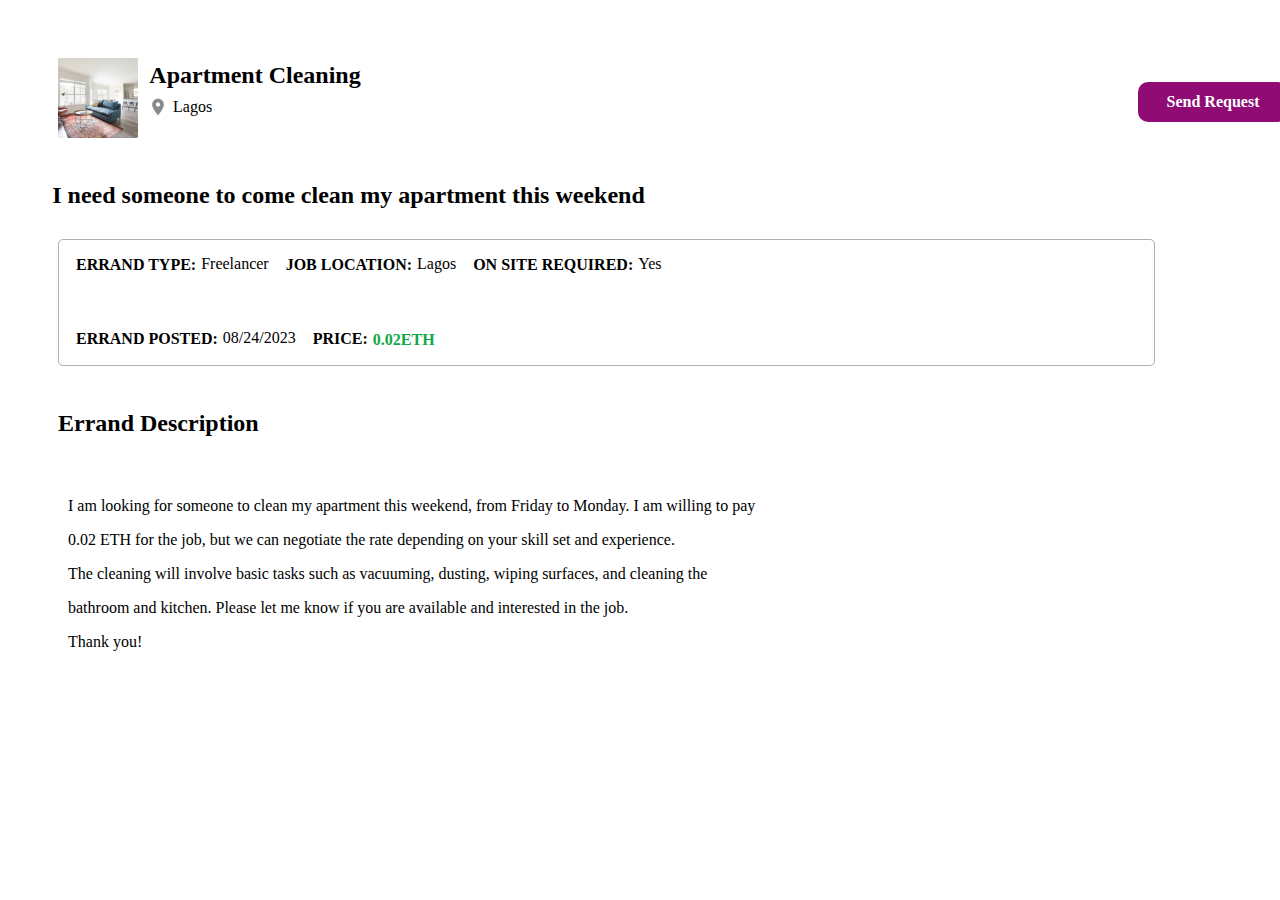
==== apartment.html @ 0ea3f129 "aji" ====
<!DOCTYPE html>
<html lang="en">
<head>
    <meta charset="UTF-8">
    <meta name="viewport" content="width=device-width, initial-scale=1.0">
    <title>Apartment</title>
    <link rel="stylesheet" href="stylesheets/apartment.css">
</head>
<body>
    <div class="container-fluid">  <!--container fluid starts-->
        <div class="firstHalf">     <!--firsthalf starts-->

            <div class="pic">   <!--Picture starts-->

                <img src="images/Frame 34115 (1).png" alt="pic">

        </div><!--Picture ends-->

        <div class="apcle">     <!--apartment cleaning starts-->
            <div class="apcletext"><p>Apartment Cleaning</p></div>

        <div class="locat"> <!--location starts-->
            <div class="pic1">   <!--Picture starts-->

                <img src="images/ic_baseline-location-on.png" alt="pic">

            </div><!--Picture ends-->

            <div class="Lagos"><p>Lagos</p></div>

        </div>  <!--location ends-->

        <div class="send">  <!--send Request start-->
            <p>Send Request</p>

        </div>  <!--send Request ends-->
            </div>  <!--apartment cleaning ends-->       

        </div>  <!--firsthalf starts-->
        <div class="ineed"><p>I need someone to come clean my apartment this weekend</p></div>   

        <div class="middle">        <!--middle starts-->

            <div class="uprow"> <!--uprow start-->

                <div class="errandtype"> <!--errand type start-->
                    <div class="et"><p>ERRAND TYPE:</p></div>
                    <div class="fl">Freelancer</div>

                </div>  <!--errand type start-->

                <div class="errandtype"> <!--errand type start-->
                    <div class="et"><p>JOB LOCATION:</p></div>
                    <div class="fl">Lagos</div>

                </div>  <!--errand type start-->

                <div class="errandtype"> <!--errand type start-->
                    <div class="et"><p>ON SITE REQUIRED:</p></div>
                    <div class="fl">Yes</div>

                </div>  <!--errand type start-->


            </div>   <!--uprow ends-->

            <div class="uprow"> <!--dwnrow start-->

                <div class="errandtype"> <!--errand type start-->
                    <div class="et"><p>ERRAND POSTED:</p></div>
                    <div class="fl">08/24/2023</div>

                </div>  <!--errand type start-->

                <div class="errandtype"> <!--errand type start-->
                    <div class="et"><p>PRICE:</p></div>
                    <div class="eth">0.02ETH</div>

                </div>  <!--errand type start-->
            </div>   <!--dwnrow ends-->
        </div>  <!--middle ends-->

        <div class="ined"><p>Errand Description</p></div>  

        <div class="last">  <!--Last item start-->
            <p>I am looking for someone to clean my apartment this weekend, from Friday to Monday. I am willing to pay</p>
                <p> 0.02 ETH for the job, but we can negotiate the rate depending on your skill set and experience.</p>

                <p> The cleaning will involve basic tasks such as vacuuming, dusting, wiping surfaces, and cleaning the </p>
                <p>  bathroom and kitchen. Please let me know if you are available and interested in the job.</p>
                
                <p> Thank you!</p>
    
        </div>  <!--Last item ends-->
        

    </div>   <!--container fluid ends-->
    
</body>
</html>
---- stylesheets/apartment.css ----
.container-fluid{
    position: relative;
    display: flex;
    flex-direction: column;
    gap: 20px;
    width: 1196px;
    height: 617px;
    flex-shrink: 0;
    border-radius: 10px;
    background: #FFF;
}

.firstHalf {
    position: relative;
    display: flex;
height: 200px;

}

.pic{
position: relative;
margin-top: 50px;
margin-left: 50px;
width: 80px;
height: 80px;
flex-shrink: 0;
border-radius: 2px;
background: url(<path-to-image>), lightgray 50% / cover no-repeat;
}

.apcle {
    position: relative;
    display: flex;
    flex-direction: column;
}
.apcletext{
    margin-top: 30px;
    height: 29px;
    width: 234px;
    position: relative;
    color: #000;
text-align: center;
font-family: Inter;
font-size: 24px;
font-style: normal;
font-weight: 600;
line-height: normal;
}

.locat {
    position: relative;
    display: flex;
    gap: 5px;
    margin-top: 15px;
    margin-left: 10px
}

.pic1{
    margin-top: 15px;
}

.lagos p{
    color: #3A3A3A;
text-align: center;
font-family: Inter;
font-size: 18px;
font-style: normal;
font-weight: 400;
line-height: normal;
}

.send {
    position: relative;
    display: flex;
    margin-left: 1000px;
    margin-top: -50px;
width: 150px;
height: 40px;

justify-content: center;
align-items: center;
gap: 10px;
flex-shrink: 0;
border-radius: 10px;
background: var(--purple-secondary-purple-normal-hover, #910B74);
}

.send p{
    color: #FFF;
text-align: center;

/* Desktop/body */
font-family: Inter;
font-size: 16px;
font-style: normal;
font-weight: 600;
line-height: normal;
}

.ineed {
position: relative;
width: 681px;
height: 21px;
}

.ineed p{
    color: #000;
text-align: center;
font-family: Inter;
font-size: 24px;
font-style: normal;
font-weight: 600;
line-height: normal;
}

.middle {
    position: relative;
    display:flex;
    flex-direction: column;
    gap: 24px;
    margin-top: 40px;
    margin-left: 50px;
    width: 1095px;
height: 125px;
flex-shrink: 0;
border-radius: 5px;
border: 0.5px solid rgba(58, 58, 58, 0.40);
}

.uprow{
    position: relative;
    display: flex;
}

.errandtype{
    position: relative;
    display: flex;
    margin-left: 17px;
}

.et p{
    color: #000;

/* Desktop/body */
font-family: Inter;
font-size: 16px;
font-style: normal;
font-weight: 600;
line-height: normal;
}

.fl{
    margin-top: 15px;
    margin-left: 5px;
}
.fl p{
    color: rgba(58, 58, 58, 0.70);

/* Desktop/body */
font-family: Inter;
font-size: 16px;
font-style: normal;
font-weight: 600;
line-height: normal;
}

.eth{
margin-top: 17px;
margin-left: 5px;
    color: var(--pallete-positive-normal-active, #11A746);

/* Desktop/body */
font-family: Inter;
font-size: 16px;
font-style: normal;
font-weight: 600;
line-height: normal;
}

.ined{
    position: relative;
    margin-left: 50px;
    color: #000;

/* Desktop/Heading */
font-family: Inter;
font-size: 24px;
font-style: normal;
font-weight: 600;
line-height: normal;
}

.last{
    margin-left: 50px;
    position: relative;
    width: 923px;
    
height: 180px;
flex-shrink: 0;

}

.last p {
margin-left: 10px;
}
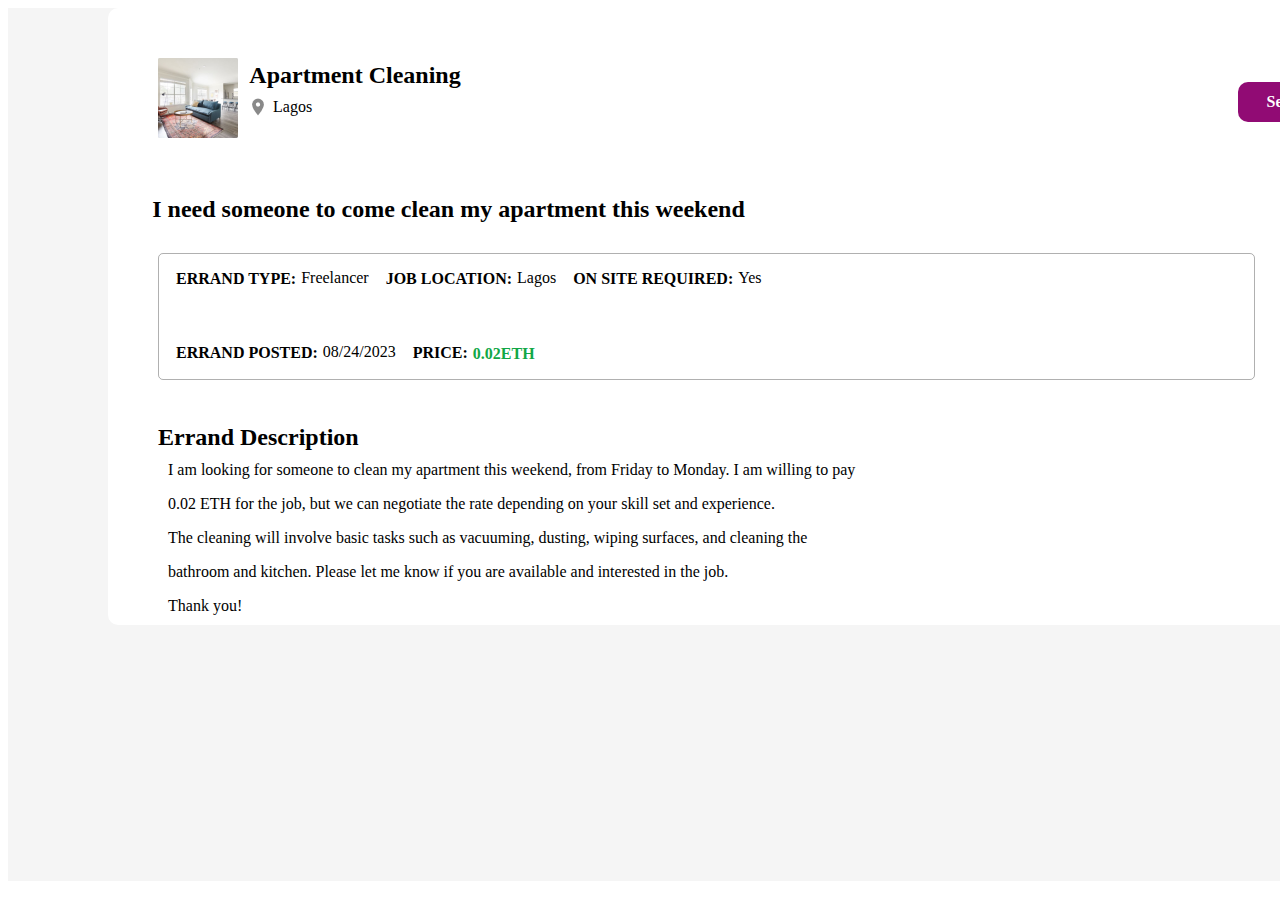
==== commit 0cfeaed0: "up to date" ====
--- a/apartment.html
+++ b/apartment.html
@@ -7,6 +7,7 @@
     <link rel="stylesheet" href="stylesheets/apartment.css">
 </head>
 <body>
+    <div class="container">
     <div class="container-fluid">  <!--container fluid starts-->
         <div class="firstHalf">     <!--firsthalf starts-->
 
@@ -95,6 +96,7 @@
         
 
     </div>   <!--container fluid ends-->
+</div> <!--container close-->
     
 </body>
 </html>--- a/stylesheets/apartment.css
+++ b/stylesheets/apartment.css
@@ -1,9 +1,17 @@
+.container{
+    height: 97vh;
+    width: 215vh;
+    
+    background: whitesmoke;
+}
 .container-fluid{
+    
+    margin-left: 100px;
     position: relative;
     display: flex;
     flex-direction: column;
     gap: 20px;
-    width: 1196px;
+    width: 1300px;
     height: 617px;
     flex-shrink: 0;
     border-radius: 10px;
@@ -191,6 +199,7 @@
 }
 
 .last{
+    margin-top: -50px;
     margin-left: 50px;
     position: relative;
     width: 923px;
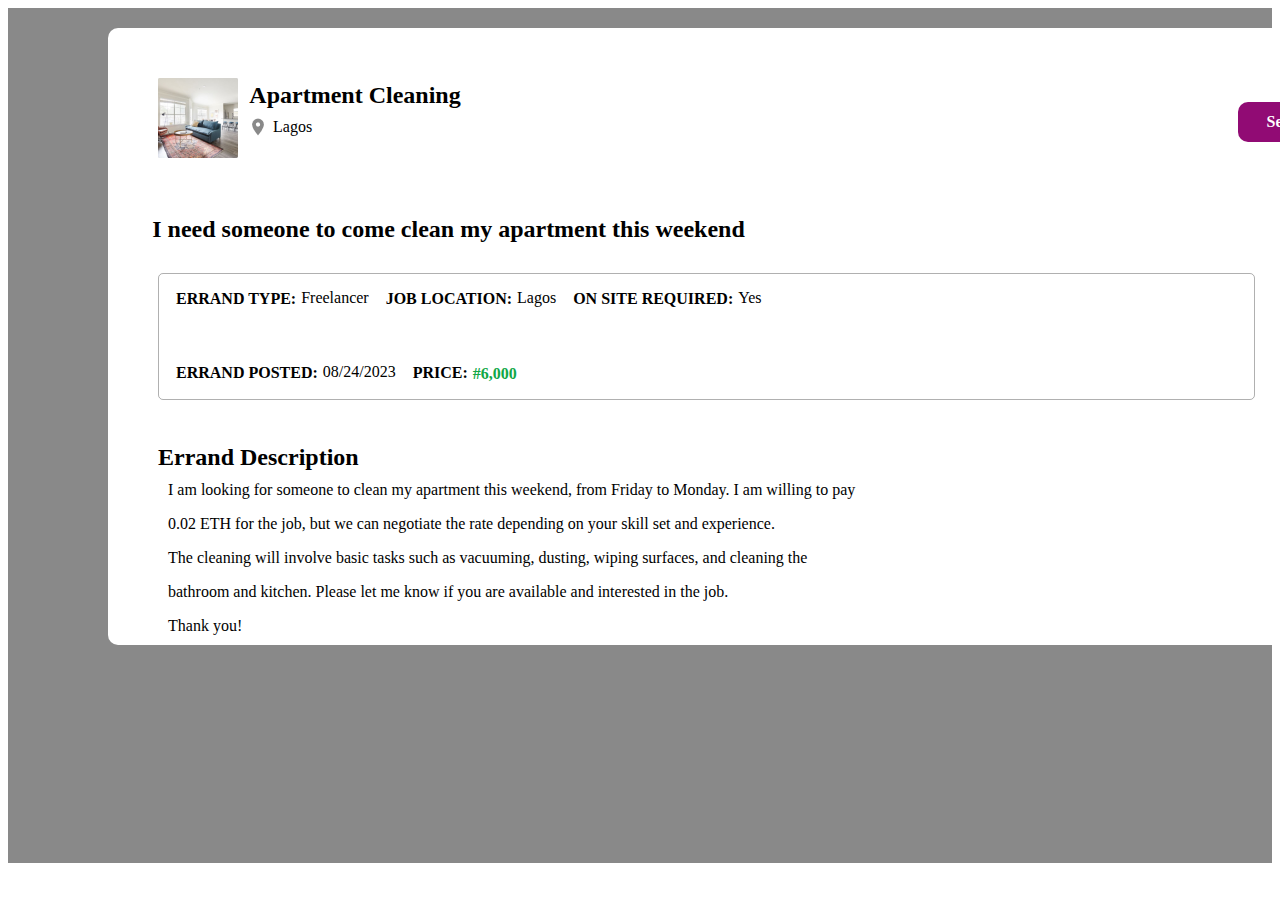
==== commit 31e4684f: "aji" ====
--- a/apartment.html
+++ b/apartment.html
@@ -7,8 +7,9 @@
     <link rel="stylesheet" href="stylesheets/apartment.css">
 </head>
 <body>
-    <div class="container">
-    <div class="container-fluid">  <!--container fluid starts-->
+    <div class="container -fluid">
+    <div class="everything">  <!--container fluid starts-->
+        
         <div class="firstHalf">     <!--firsthalf starts-->
 
             <div class="pic">   <!--Picture starts-->
@@ -75,7 +76,7 @@
 
                 <div class="errandtype"> <!--errand type start-->
                     <div class="et"><p>PRICE:</p></div>
-                    <div class="eth">0.02ETH</div>
+                    <div class="eth">#6,000</div>
 
                 </div>  <!--errand type start-->
             </div>   <!--dwnrow ends-->
--- a/stylesheets/apartment.css
+++ b/stylesheets/apartment.css
@@ -1,11 +1,23 @@
 .container{
+    position: relative;
+    display: flex;
+    flex-direction: column;
+    width: 100%;
+height: 95vh;
+flex-shrink: 0;
+background: rgba(58, 58, 58, 0.60);
+}
+.container-fluid{
+    position: relative;
     height: 97vh;
     width: 215vh;
+    margin-top: -30px;
     
     background: whitesmoke;
 }
-.container-fluid{
-    
+.everything{
+    position: relative;
+    margin-top: 20px;
     margin-left: 100px;
     position: relative;
     display: flex;
